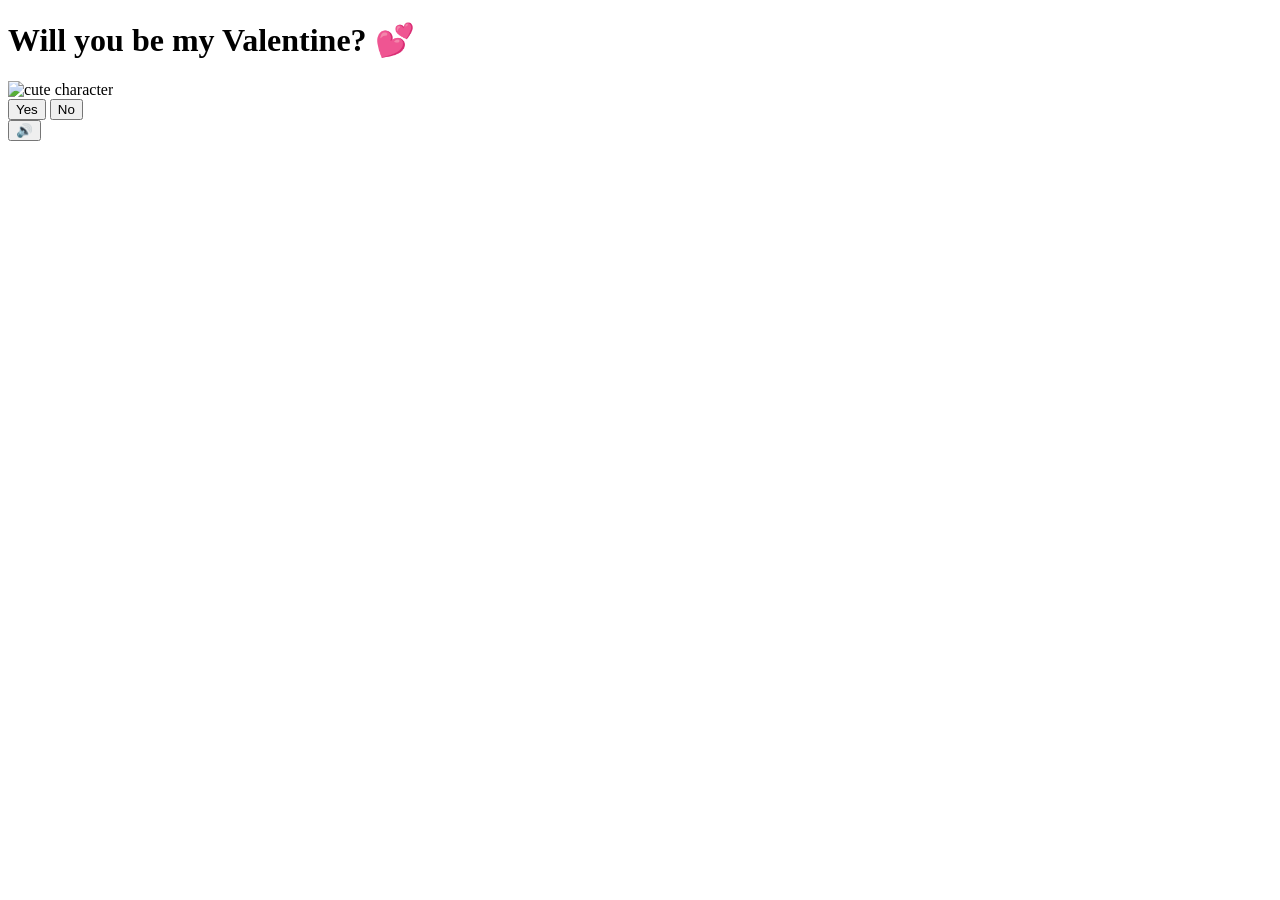
==== index.html @ 8326e591 "Update audio source in index.html" ====
<!DOCTYPE html>
<html lang="en">
<head>
    <meta charset="UTF-8">
    <meta name="viewport" content="width=device-width, initial-scale=1.0">
    <title>Will you be my Valentine? 💕</title>
    <link rel="preconnect" href="https://fonts.googleapis.com">
    <link href="https://fonts.googleapis.com/css2?family=Nunito:wght@400;700;800;900&display=swap" rel="stylesheet">
    <link rel="stylesheet" href="style.css">
</head>
<body>
    <div class="hearts-bg"></div>

    <div class="container">
        <h1>Will you be my Valentine? 💕</h1>

        <div class="gif-container">
            <img id="cat-gif" src="https://media.tenor.com/EBV7OT7ACfwAAAAj/u-u-qua-qua-u-quaa.gif" alt="cute character">
        </div>

        <div class="buttons">
            <button id="yes-btn" onclick="handleYesClick()">Yes</button>
            <button id="no-btn" onclick="handleNoClick()">No</button>
        </div>
        <div id="tease-toast"></div>
    </div>

    <audio id="bg-music" loop autoplay>
        <source src="bas.tera.mp3" type="audio/mpeg">
    </audio>

    <button id="music-toggle" onclick="toggleMusic()" title="Toggle music">🔊</button>

    <script src="script.js"></script>
</body>
</html>
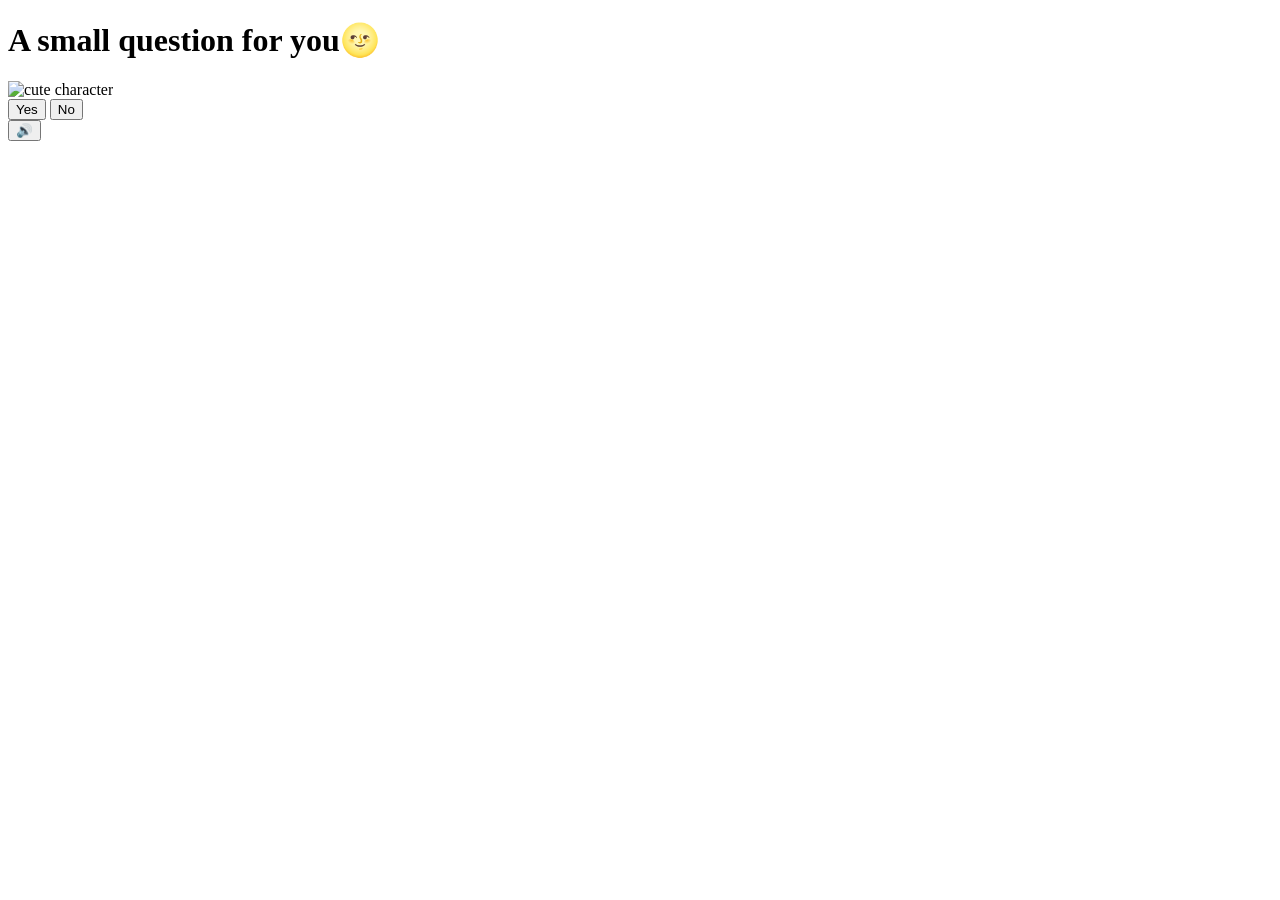
==== commit d14a870b: "Update h1 tag in index.html" ====
--- a/index.html
+++ b/index.html
@@ -3,7 +3,7 @@
 <head>
     <meta charset="UTF-8">
     <meta name="viewport" content="width=device-width, initial-scale=1.0">
-    <title>Will you be my Valentine? 💕</title>
+    <title>Happyyyyy Birthdayyyy Lakshyaaaa💗</title>
     <link rel="preconnect" href="https://fonts.googleapis.com">
     <link href="https://fonts.googleapis.com/css2?family=Nunito:wght@400;700;800;900&display=swap" rel="stylesheet">
     <link rel="stylesheet" href="style.css">
@@ -12,7 +12,7 @@
     <div class="hearts-bg"></div>
 
     <div class="container">
-        <h1>Will you be my Valentine? 💕</h1>
+        <h1>A small question for you🌝</h1>
 
         <div class="gif-container">
             <img id="cat-gif" src="https://media.tenor.com/EBV7OT7ACfwAAAAj/u-u-qua-qua-u-quaa.gif" alt="cute character">
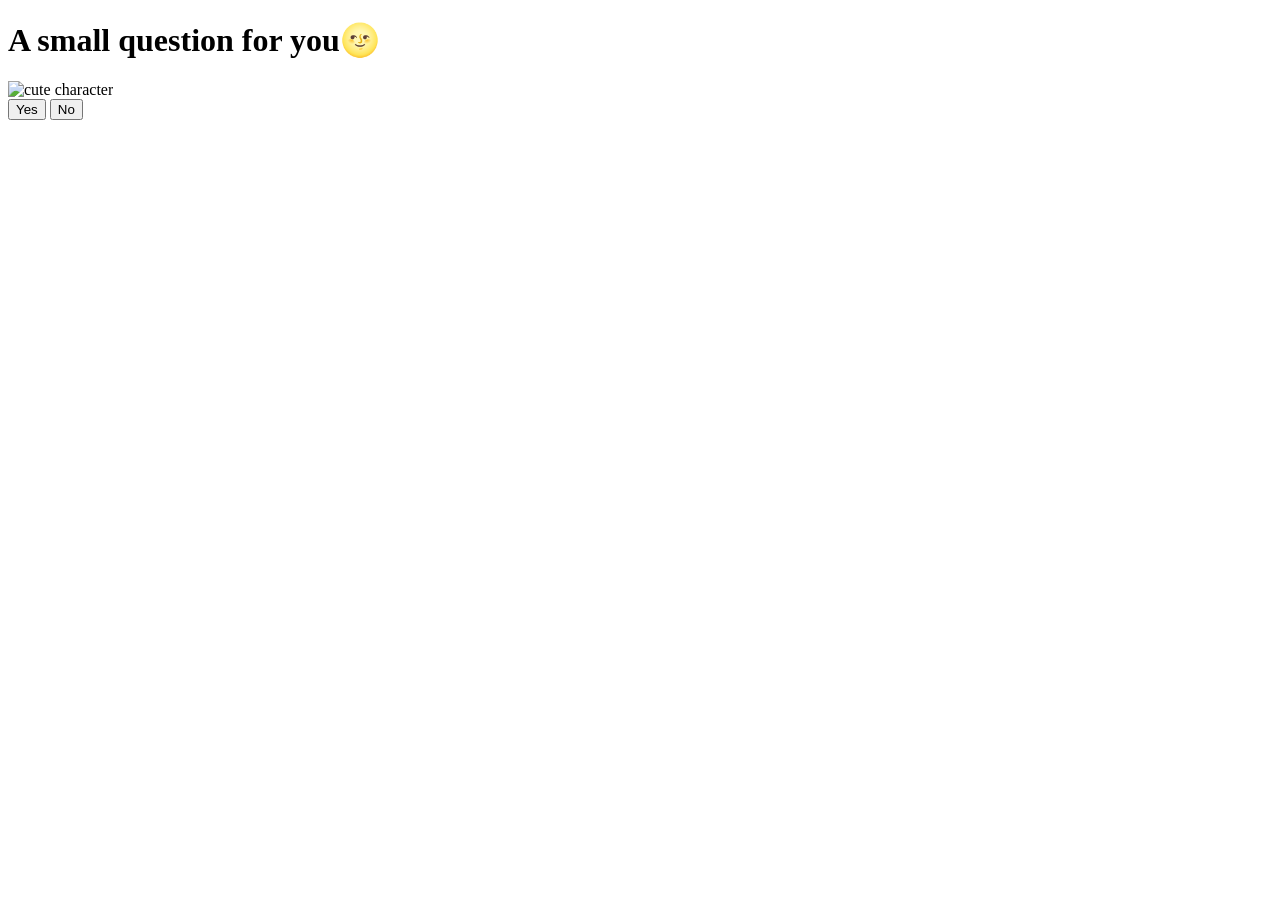
==== commit 4f62ebcf: "Remove music toggle button from index.html Removed the music toggle button from the HTML." ====
--- a/index.html
+++ b/index.html
@@ -29,8 +29,8 @@
         <source src="bas.tera.mp3" type="audio/mpeg">
     </audio>
 
-    <button id="music-toggle" onclick="toggleMusic()" title="Toggle music">🔊</button>
+
 
     <script src="script.js"></script>
 </body>
-</html>+</html>
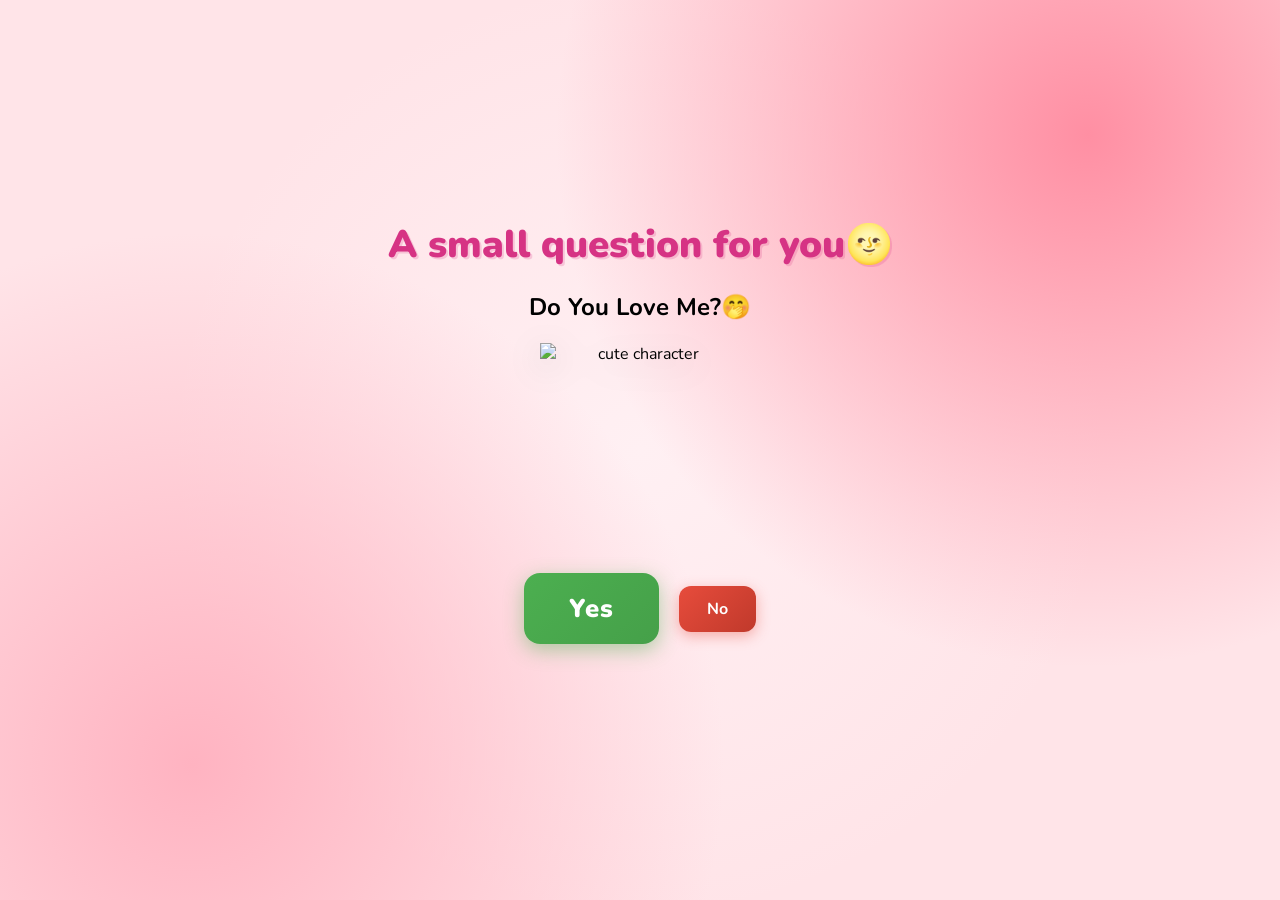
==== commit eb1aaab1: "Update index.html" ====
--- a/index.html
+++ b/index.html
@@ -13,6 +13,7 @@
 
     <div class="container">
         <h1>A small question for you🌝</h1>
+            <h2>Do You Love Me?🤭</h2>
 
         <div class="gif-container">
             <img id="cat-gif" src="https://media.tenor.com/EBV7OT7ACfwAAAAj/u-u-qua-qua-u-quaa.gif" alt="cute character">
--- a/style.css
+++ b/style.css
@@ -0,0 +1,212 @@
+* {
+    margin: 0;
+    padding: 0;
+    box-sizing: border-box;
+}
+
+body {
+    background-color: #FFE4E8;
+    font-family: 'Nunito', sans-serif;
+    min-height: 100vh;
+    display: flex;
+    justify-content: center;
+    align-items: center;
+    overflow: hidden;
+    background-image:
+        radial-gradient(circle at 15% 85%, #ffb3c1 0%, transparent 40%),
+        radial-gradient(circle at 85% 15%, #ff8fa3 0%, transparent 40%),
+        radial-gradient(circle at 50% 50%, #fff0f3 0%, transparent 60%);
+}
+
+/* Floating hearts background */
+.hearts-bg {
+    position: fixed;
+    top: 0; left: 0; right: 0; bottom: 0;
+    pointer-events: none;
+    z-index: 0;
+    overflow: hidden;
+}
+
+.hearts-bg::before,
+.hearts-bg::after {
+    content: '💕 💗 💖 💝 💓';
+    position: absolute;
+    font-size: 1.5rem;
+    opacity: 0.15;
+    animation: floatHearts 12s linear infinite;
+    white-space: nowrap;
+    top: 100%;
+    left: 10%;
+}
+
+.hearts-bg::after {
+    animation-delay: 6s;
+    left: 60%;
+    content: '💗 💕 💓 💖 💝';
+}
+
+@keyframes floatHearts {
+    from { transform: translateY(0); opacity: 0.15; }
+    to { transform: translateY(-110vh); opacity: 0; }
+}
+
+.container {
+    position: relative;
+    z-index: 1;
+    text-align: center;
+    padding: 40px 20px;
+}
+
+h1 {
+    font-size: 2.4rem;
+    color: #d63384;
+    font-weight: 900;
+    margin-bottom: 20px;
+    text-shadow: 2px 2px 0px rgba(214, 51, 132, 0.2);
+    animation: wiggle 2s ease-in-out infinite;
+}
+
+@keyframes wiggle {
+    0%, 100% { transform: rotate(-1deg); }
+    50% { transform: rotate(1deg); }
+}
+
+.gif-container {
+    margin: 20px auto;
+    display: flex;
+    justify-content: center;
+}
+
+#cat-gif {
+    width: 200px;
+    height: 200px;
+    object-fit: contain;
+    filter: drop-shadow(0 8px 16px rgba(0,0,0,0.15));
+    transition: opacity 0.3s ease;
+}
+
+.buttons {
+    display: flex;
+    gap: 20px;
+    justify-content: center;
+    align-items: center;
+    margin-top: 30px;
+    flex-wrap: wrap;
+}
+
+#yes-btn {
+    background: linear-gradient(135deg, #4CAF50, #45a049);
+    color: white;
+    border: none;
+    border-radius: 16px;
+    font-size: 1.6rem;
+    font-weight: 900;
+    font-family: 'Nunito', sans-serif;
+    padding: 18px 45px;
+    cursor: pointer;
+    transition: transform 0.15s, box-shadow 0.15s;
+    box-shadow: 0 6px 20px rgba(76, 175, 80, 0.45);
+    letter-spacing: 1px;
+}
+
+#yes-btn:hover {
+    transform: scale(1.06) translateY(-2px);
+    box-shadow: 0 10px 28px rgba(76, 175, 80, 0.55);
+}
+
+#yes-btn:active {
+    transform: scale(0.98);
+}
+
+#no-btn {
+    background: linear-gradient(135deg, #e74c3c, #c0392b);
+    color: white;
+    border: none;
+    border-radius: 12px;
+    font-size: 1rem;
+    font-weight: 700;
+    font-family: 'Nunito', sans-serif;
+    padding: 12px 28px;
+    cursor: pointer;
+    transition: background 0.2s, left 0.25s ease, top 0.25s ease;
+    box-shadow: 0 4px 14px rgba(231, 76, 60, 0.4);
+}
+
+#no-btn:hover {
+    background: linear-gradient(135deg, #c0392b, #a93226);
+}
+
+
+#tease-toast {
+    margin-top: 14px;
+    font-size: 1rem;
+    color: #d63384;
+    font-weight: 700;
+    font-style: italic;
+    opacity: 0;
+    transform: translateY(6px);
+    transition: opacity 0.3s ease, transform 0.3s ease;
+    min-height: 1.5rem;
+}
+
+#tease-toast.show {
+    opacity: 1;
+    transform: translateY(0);
+}
+
+/* Music toggle button */
+#music-toggle {
+    position: fixed;
+    bottom: 20px;
+    right: 20px;
+    background: rgba(255, 255, 255, 0.85);
+    border: none;
+    border-radius: 50%;
+    width: 52px;
+    height: 52px;
+    font-size: 1.4rem;
+    cursor: pointer;
+    backdrop-filter: blur(10px);
+    box-shadow: 0 4px 12px rgba(0, 0, 0, 0.12);
+    transition: transform 0.2s;
+    z-index: 100;
+}
+
+#music-toggle:hover {
+    transform: scale(1.1);
+}
+
+/* Yes page specific */
+.yes-container h1.yes-title {
+    font-size: 2.8rem;
+    animation: bounceTitle 0.6s ease infinite alternate;
+}
+
+@keyframes bounceTitle {
+    from { transform: translateY(0) rotate(-1deg); }
+    to { transform: translateY(-12px) rotate(1deg); }
+}
+
+.yes-message {
+    font-size: 1.4rem;
+    color: #e91e8c;
+    font-weight: 700;
+    margin-top: 24px;
+    animation: fadeIn 1s ease 0.5s both;
+}
+
+@keyframes fadeIn {
+    from { opacity: 0; transform: translateY(10px); }
+    to { opacity: 1; transform: translateY(0); }
+}
+
+.yes-container #cat-gif {
+    width: 260px;
+    height: 260px;
+}
+/* Mobile Responsive Updates */
+
+/* For tablets and smaller screens */
+@media (max-width: 768px) {
+    ...
+}
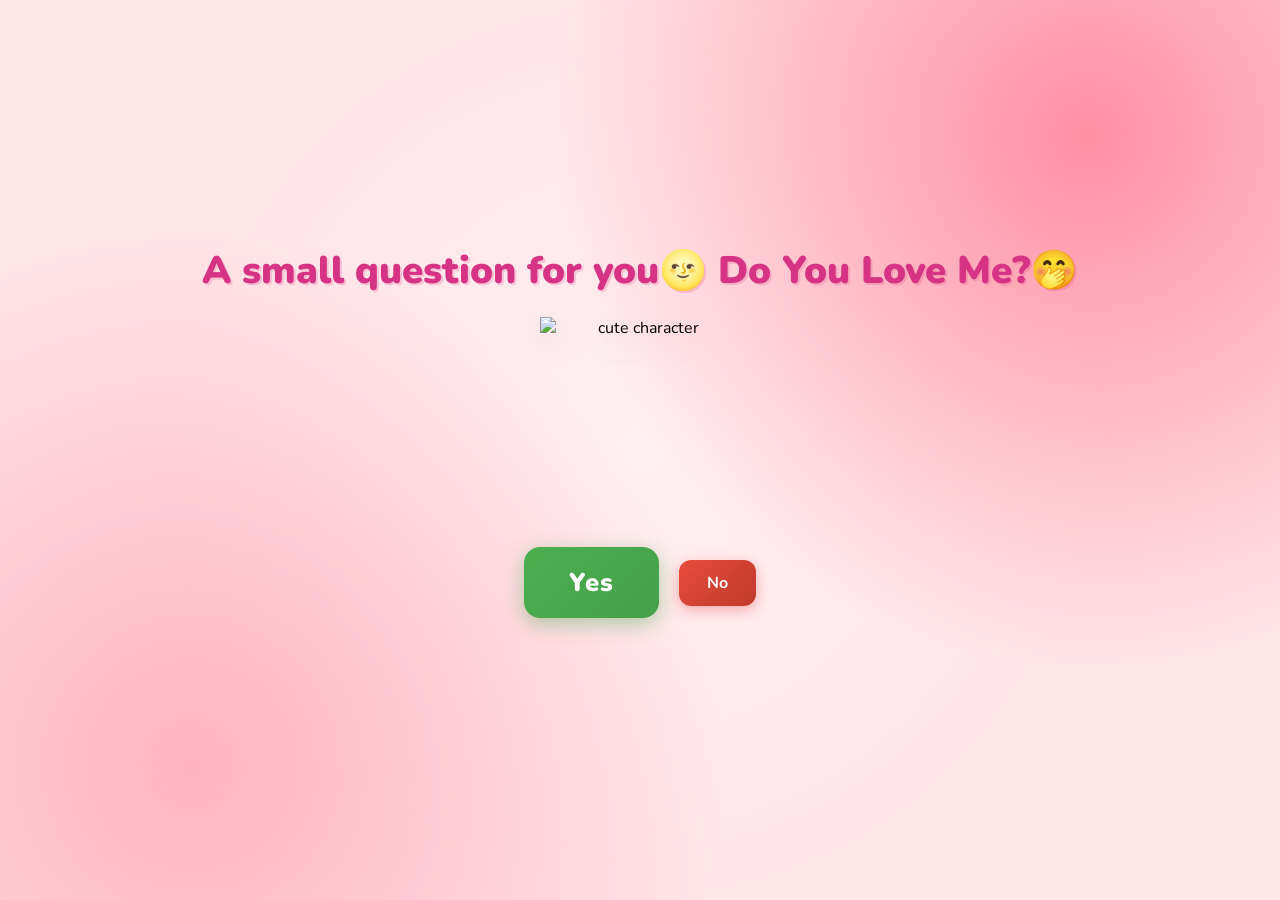
==== commit b79da0f3: "Update index.html" ====
--- a/index.html
+++ b/index.html
@@ -12,8 +12,7 @@
     <div class="hearts-bg"></div>
 
     <div class="container">
-        <h1>A small question for you🌝</h1>
-            <h2>Do You Love Me?🤭</h2>
+        <h1>A small question for you🌝 Do You Love Me?🤭</h1>
 
         <div class="gif-container">
             <img id="cat-gif" src="https://media.tenor.com/EBV7OT7ACfwAAAAj/u-u-qua-qua-u-quaa.gif" alt="cute character">
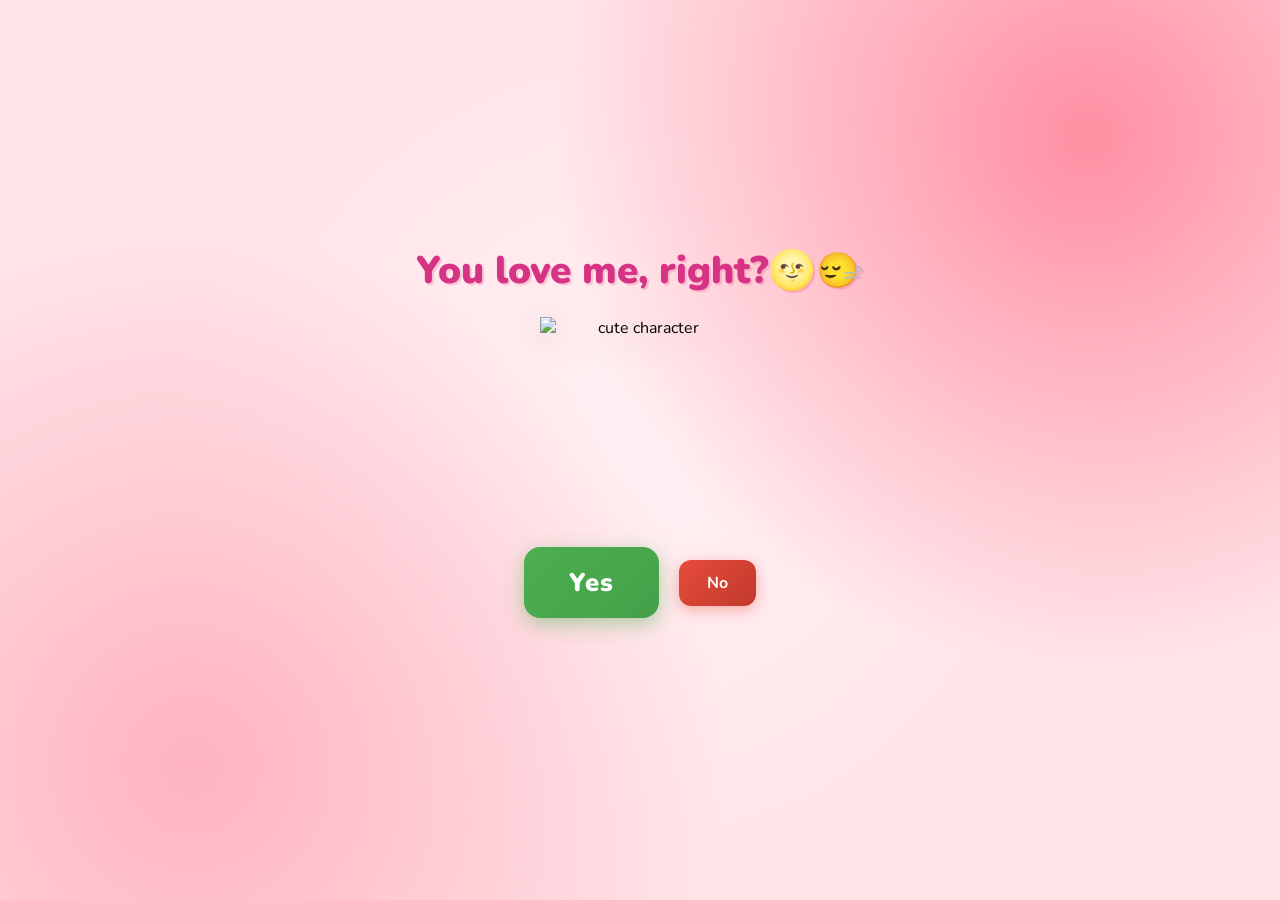
==== commit eb657e91: "Update index.html" ====
--- a/index.html
+++ b/index.html
@@ -12,7 +12,7 @@
     <div class="hearts-bg"></div>
 
     <div class="container">
-        <h1>A small question for you🌝 Do You Love Me?🤭</h1>
+        <h1> You love me, right?🌝🙂‍↔️</h1>
 
         <div class="gif-container">
             <img id="cat-gif" src="https://media.tenor.com/EBV7OT7ACfwAAAAj/u-u-qua-qua-u-quaa.gif" alt="cute character">
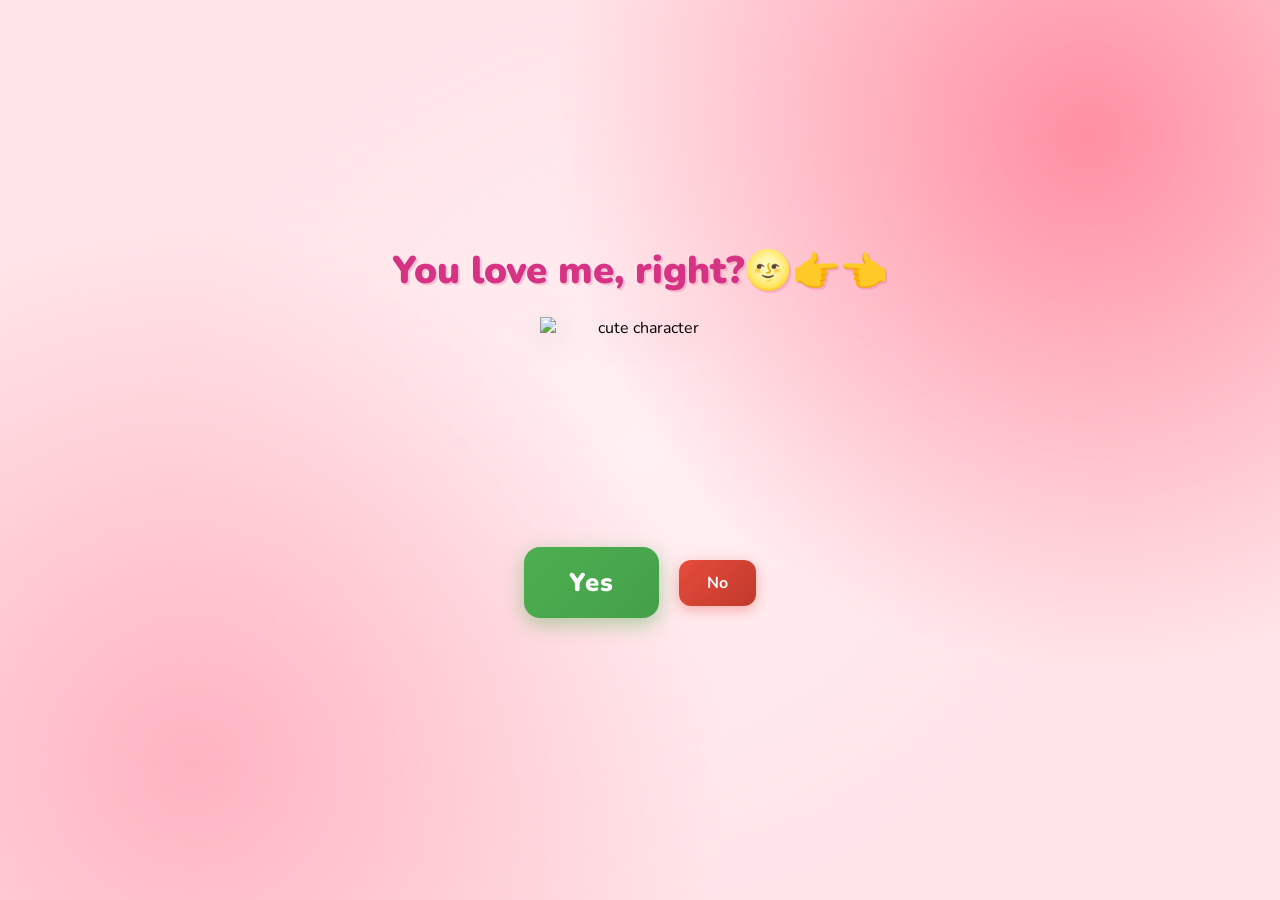
==== commit 8e024321: "Update index.html" ====
--- a/index.html
+++ b/index.html
@@ -12,7 +12,7 @@
     <div class="hearts-bg"></div>
 
     <div class="container">
-        <h1> You love me, right?🌝🙂‍↔️</h1>
+        <h1> You love me, right?🌝👉👈</h1>
 
         <div class="gif-container">
             <img id="cat-gif" src="https://media.tenor.com/EBV7OT7ACfwAAAAj/u-u-qua-qua-u-quaa.gif" alt="cute character">
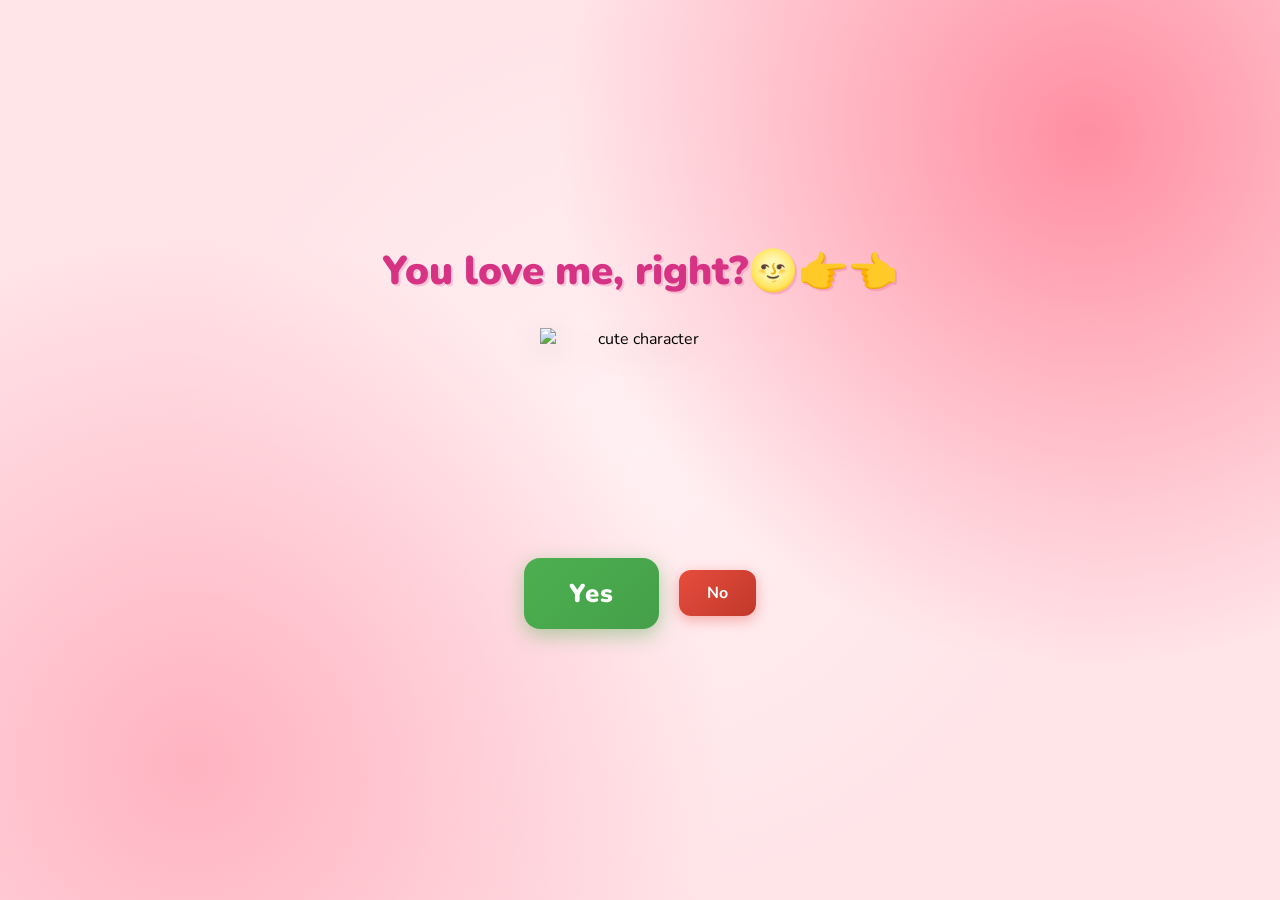
==== commit ede63550: "Update index.html" ====
--- a/index.html
+++ b/index.html
@@ -7,6 +7,34 @@
     <link rel="preconnect" href="https://fonts.googleapis.com">
     <link href="https://fonts.googleapis.com/css2?family=Nunito:wght@400;700;800;900&display=swap" rel="stylesheet">
     <link rel="stylesheet" href="style.css">
+    <style>
+        body {
+            font-family: 'Nunito', sans-serif;
+            margin: 0;
+            padding: 0;
+        }
+
+        h1 {
+            font-size: clamp(20px, 6vw, 40px);
+            text-align: center;
+            padding: 10px;
+        }
+
+        button {
+            font-size: clamp(14px, 4vw, 18px);
+            padding: 10px 20px;
+        }
+
+        .container {
+            padding: 10px;
+        }
+
+        .gif-container img {
+            width: 80%;
+            max-width: 250px;
+            height: auto;
+        }
+    </style>
 </head>
 <body>
     <div class="hearts-bg"></div>
